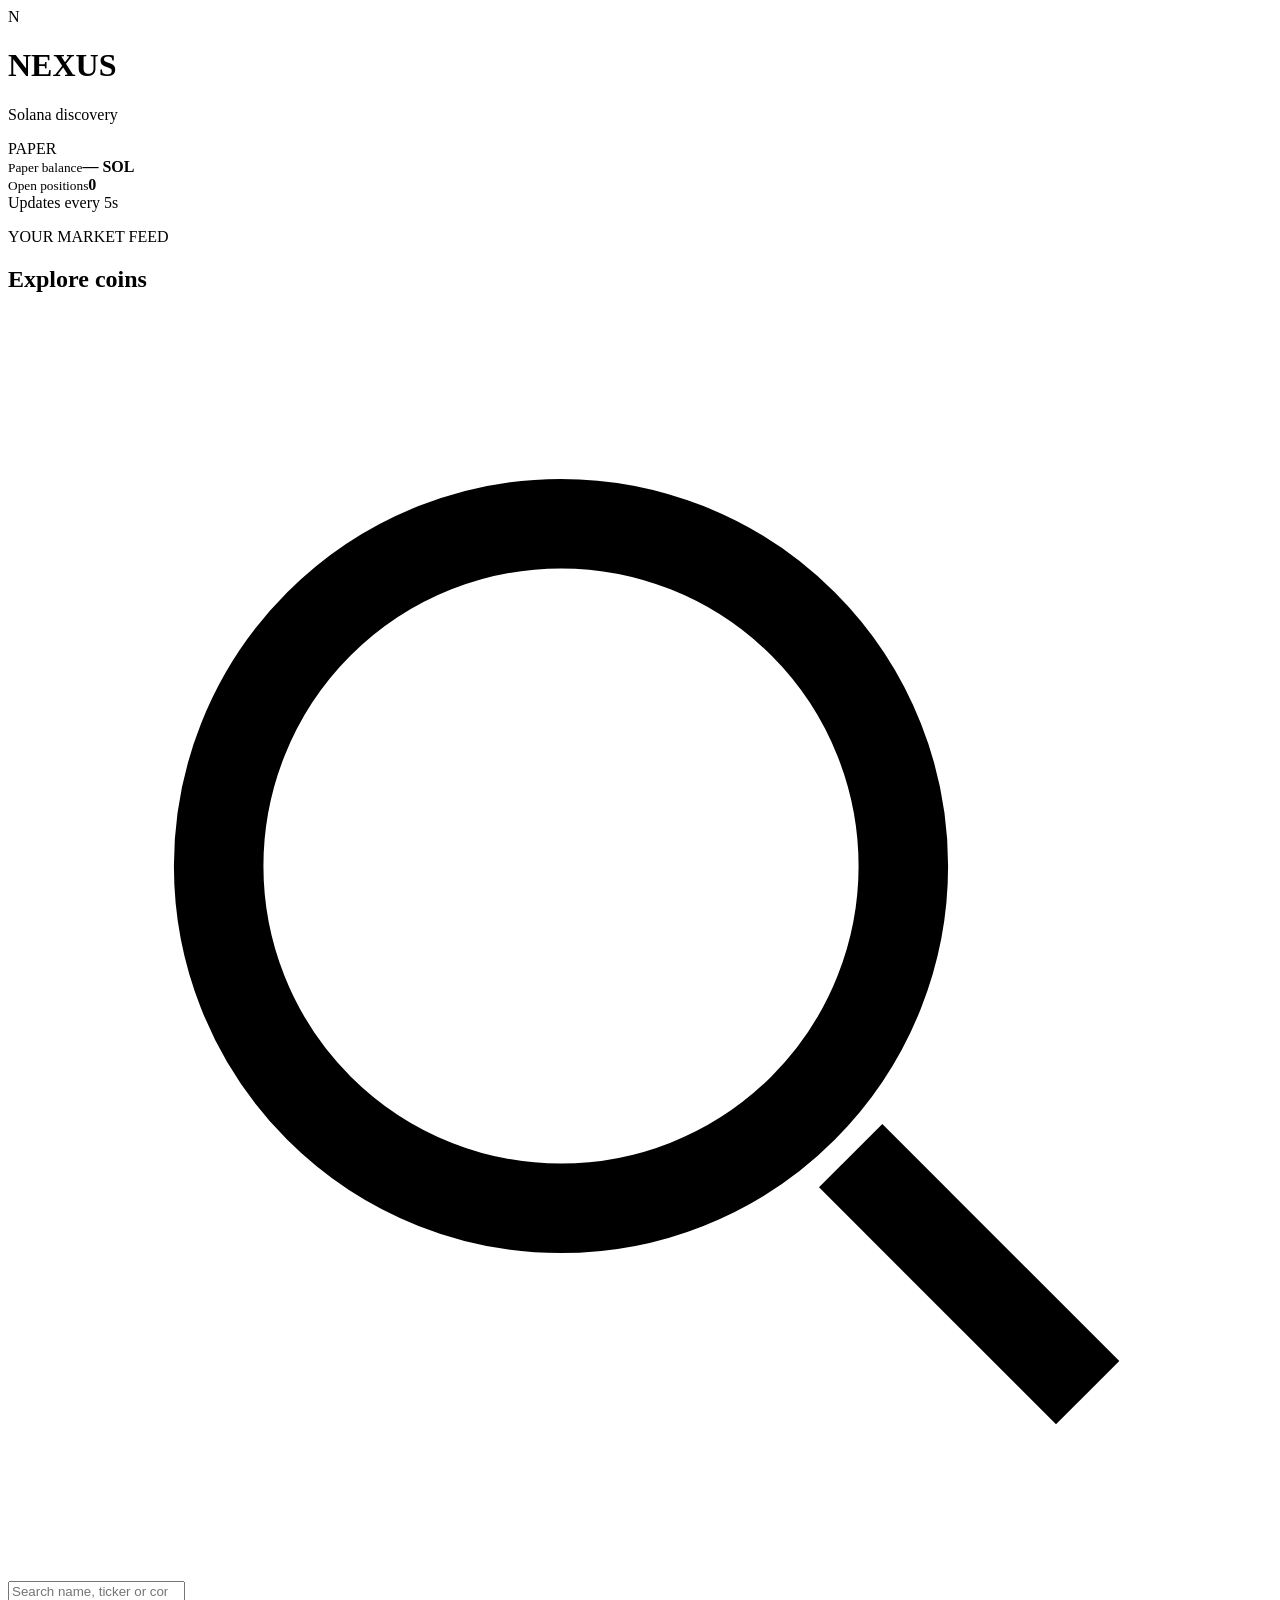
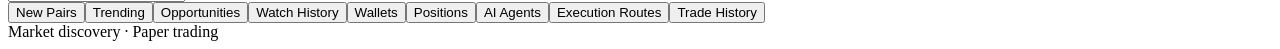
==== dashboard/index.html @ ec361edf "Complete discovery dashboard and tracked-wallet research update" ====
<!doctype html>
<html lang="en">
<head><meta charset="utf-8"><meta name="viewport" content="width=device-width,initial-scale=1"><meta name="theme-color" content="#151719"><title>Nexus · Explore</title><link rel="stylesheet" href="/static/style.css"></head>
<body><main class="shell">
<header><div class="brand"><span class="brand-mark" aria-hidden="true">N</span><div><h1>NEXUS</h1><p>Solana discovery</p></div></div><span id="mode">PAPER</span></header>
<section class="stats" aria-label="Account summary"><div><small>Paper balance</small><strong id="balance">— SOL</strong></div><div><small>Open positions</small><strong id="positions">0</strong></div><span class="refresh-note">Updates every 5s</span></section>
<div class="explore-heading"><div><p class="eyebrow">YOUR MARKET FEED</p><h2>Explore coins</h2></div></div>
<label class="search-box"><svg viewBox="0 0 24 24" fill="none" stroke="currentColor" stroke-width="1.7" aria-hidden="true"><circle cx="10.5" cy="10.5" r="6.5"/><path d="m16 16 4.5 4.5"/></svg><input id="coin-search" type="search" placeholder="Search name, ticker or contract" aria-label="Search loaded coins" autocomplete="off"></label>
<nav aria-label="Dashboard tabs"><button data-v="new">New Pairs</button><button data-v="trending">Trending</button><button data-v="scan">Opportunities</button><button data-v="watch">Watch History</button><button data-v="wallets">Wallets</button><button data-v="positions">Positions</button><button data-v="agents">AI Agents</button><button data-v="routes">Execution Routes</button><button data-v="history">Trade History</button></nav>
<section id="wallet-manager" hidden>
<div class="card"><h2>Wallet tracking</h2><p class="muted">Discover strong traders automatically, or add a public wallet yourself.</p>
<form id="wallet-form"><label>Public wallet address<input id="wallet-address" required minlength="32" maxlength="44" autocomplete="off" placeholder="Solana wallet address"></label><label>Name (optional)<input id="wallet-label" maxlength="100" placeholder="Wallet label"></label><button type="submit">Add wallet</button><p id="wallet-form-message" role="status"></p></form>
</div></section><section id="content" aria-live="polite"></section>
<footer>Market discovery · Paper trading</footer>
</main><script src="/static/app.js"></script></body></html>
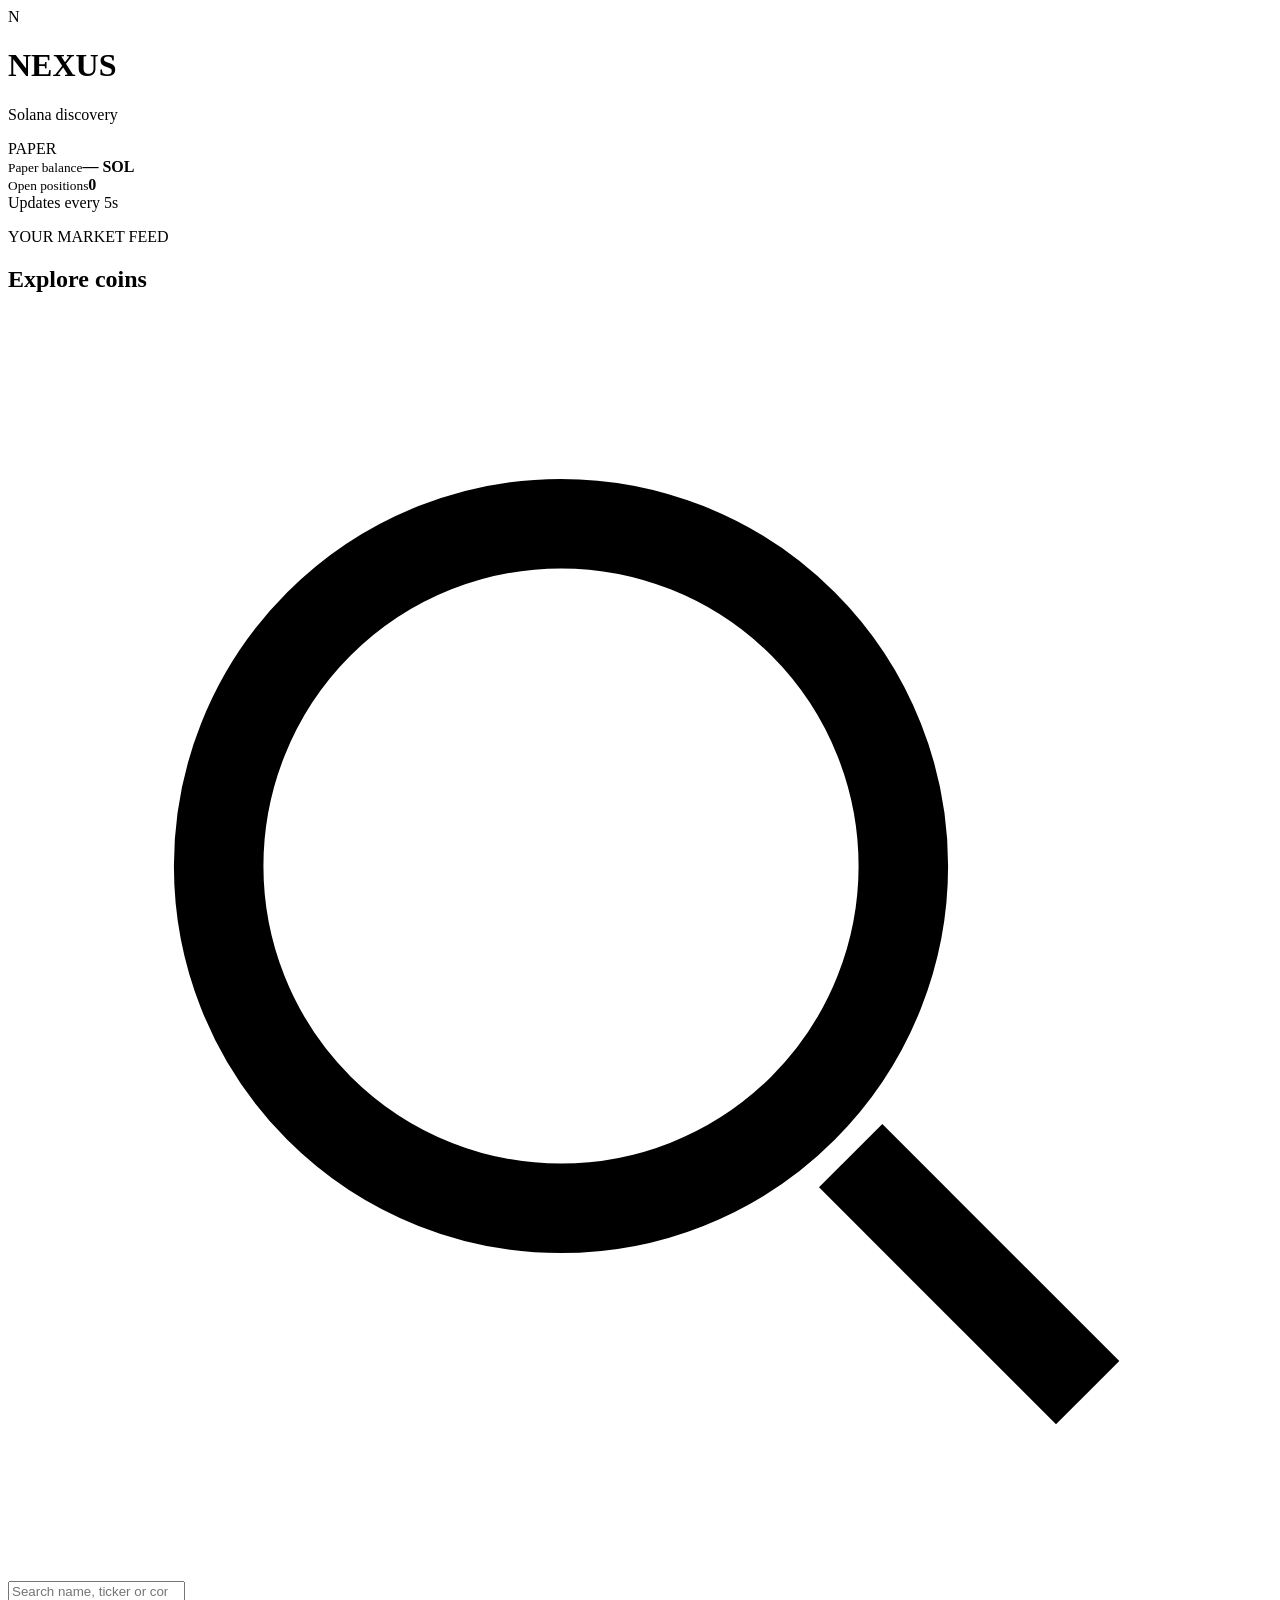
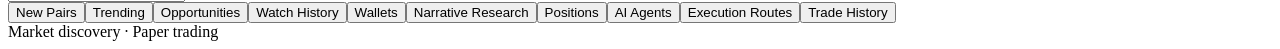
==== commit 8afa2c02: "Learn point-in-time narrative outcomes and add RugCheck security research" ====
--- a/dashboard/index.html
+++ b/dashboard/index.html
@@ -6,7 +6,18 @@
 <section class="stats" aria-label="Account summary"><div><small>Paper balance</small><strong id="balance">— SOL</strong></div><div><small>Open positions</small><strong id="positions">0</strong></div><span class="refresh-note">Updates every 5s</span></section>
 <div class="explore-heading"><div><p class="eyebrow">YOUR MARKET FEED</p><h2>Explore coins</h2></div></div>
 <label class="search-box"><svg viewBox="0 0 24 24" fill="none" stroke="currentColor" stroke-width="1.7" aria-hidden="true"><circle cx="10.5" cy="10.5" r="6.5"/><path d="m16 16 4.5 4.5"/></svg><input id="coin-search" type="search" placeholder="Search name, ticker or contract" aria-label="Search loaded coins" autocomplete="off"></label>
-<nav aria-label="Dashboard tabs"><button data-v="new">New Pairs</button><button data-v="trending">Trending</button><button data-v="scan">Opportunities</button><button data-v="watch">Watch History</button><button data-v="wallets">Wallets</button><button data-v="positions">Positions</button><button data-v="agents">AI Agents</button><button data-v="routes">Execution Routes</button><button data-v="history">Trade History</button></nav>
+<nav aria-label="Dashboard tabs"><button data-v="new">New Pairs</button><button data-v="trending">Trending</button><button data-v="scan">Opportunities</button><button data-v="watch">Watch History</button><button data-v="wallets">Wallets</button><button data-v="research">Narrative Research</button><button data-v="positions">Positions</button><button data-v="agents">AI Agents</button><button data-v="routes">Execution Routes</button><button data-v="history">Trade History</button></nav>
+<section id="research-manager" hidden><div class="card"><h2>Narrative evidence</h2><p class="muted">Save what you know now. A token gift is not a buy or endorsement. Verification below is your source review, not automatic authentication.</p>
+<form id="research-form">
+<label>Coin contract<input id="research-mint" required minlength="32" maxlength="44" placeholder="Coin mint address" autocomplete="off"></label>
+<label>Wallet<input id="research-wallet" required minlength="32" maxlength="44" placeholder="Public wallet address" autocomplete="off"></label>
+<label>Person / narrative tie<input id="research-subject" maxlength="100" placeholder="Name or lore connection"></label>
+<label>Wallet identity<select id="research-identity"><option value="unknown">Unknown</option><option value="alleged">Alleged owner</option><option value="verified">Verified by my source review</option></select></label>
+<label>Endorsement<select id="research-endorsement"><option value="unknown">Unknown</option><option value="speculative">Speculation only</option><option value="confirmed">Confirmed by my source review</option><option value="denied">Denied by source</option></select></label>
+<label>Source link<input id="research-source" type="url" maxlength="500" placeholder="https://x.com/... or other primary source"></label>
+<label>Notes<input id="research-note" maxlength="500" placeholder="What was sent or claimed?"></label>
+<button type="submit">Save evidence</button><p id="research-message" role="status"></p>
+</form></div></section>
 <section id="wallet-manager" hidden>
 <div class="card"><h2>Wallet tracking</h2><p class="muted">Discover strong traders automatically, or add a public wallet yourself.</p>
 <form id="wallet-form"><label>Public wallet address<input id="wallet-address" required minlength="32" maxlength="44" autocomplete="off" placeholder="Solana wallet address"></label><label>Name (optional)<input id="wallet-label" maxlength="100" placeholder="Wallet label"></label><button type="submit">Add wallet</button><p id="wallet-form-message" role="status"></p></form>
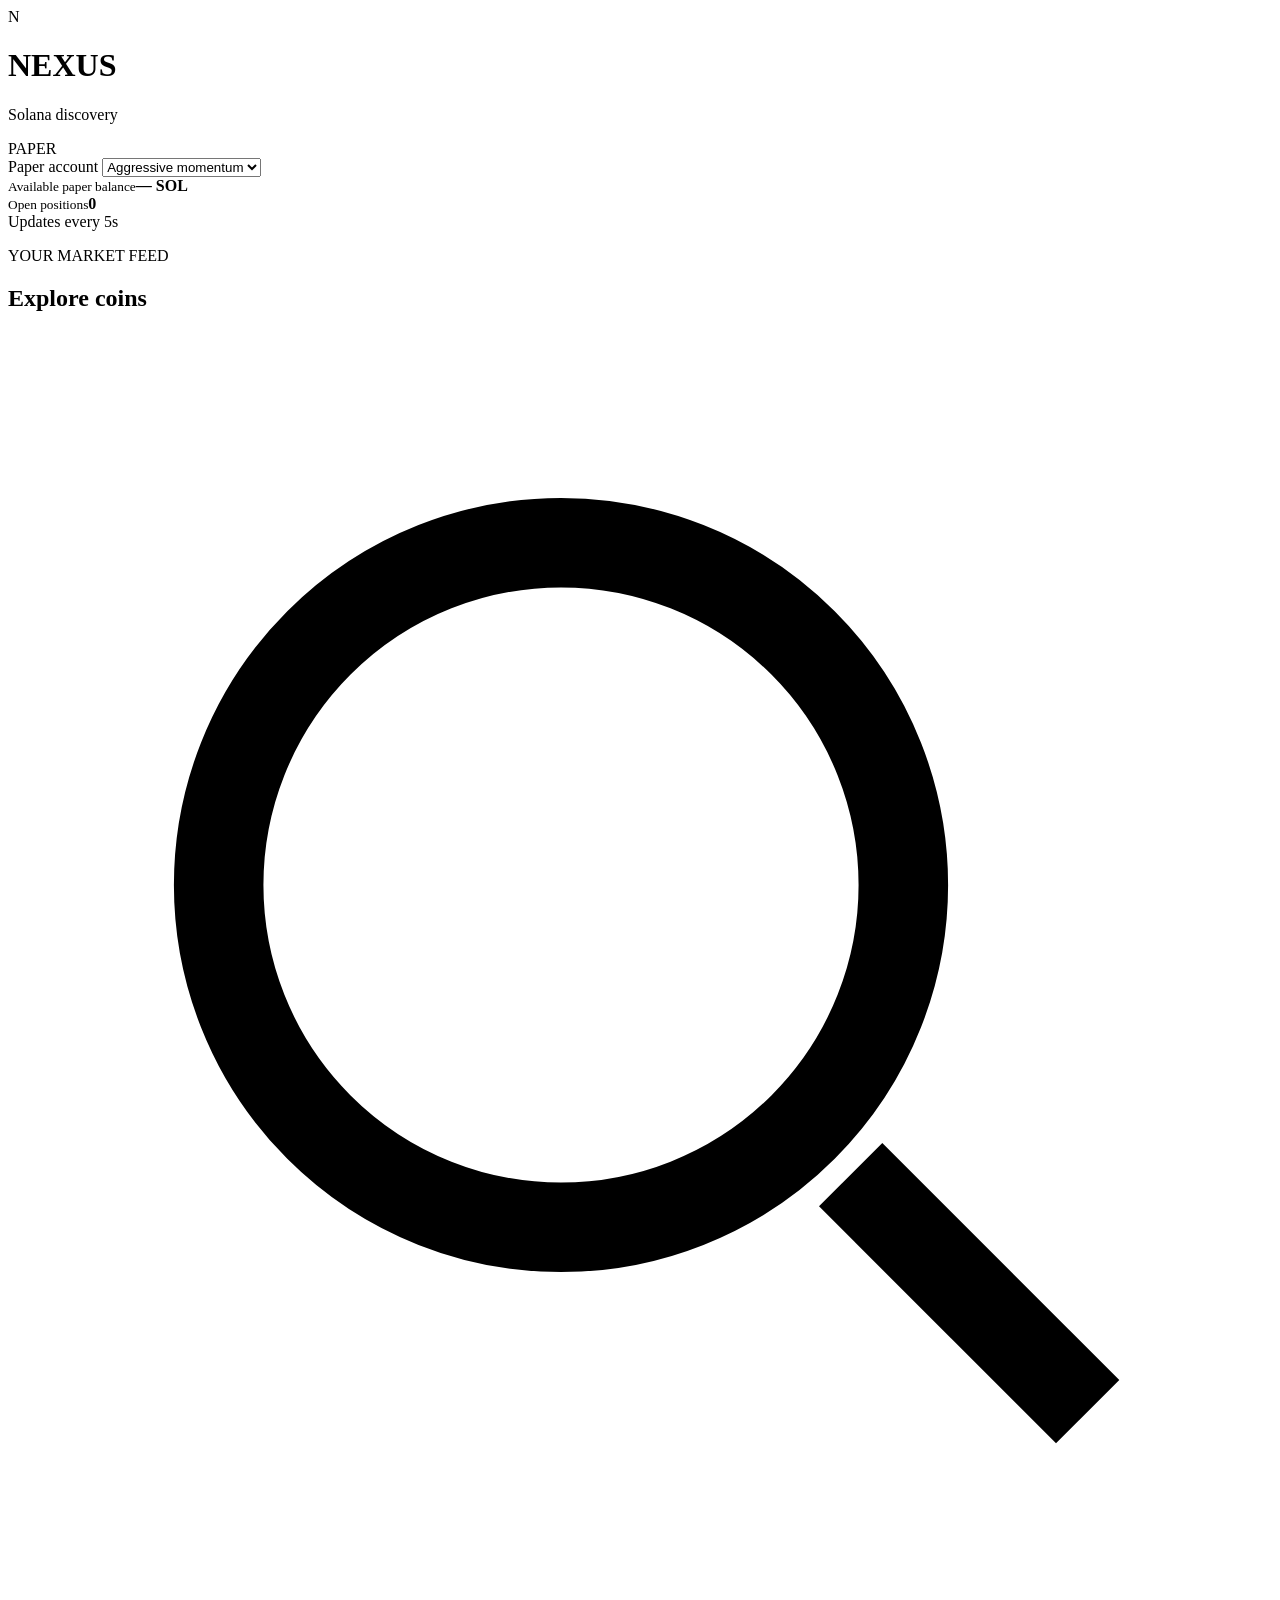
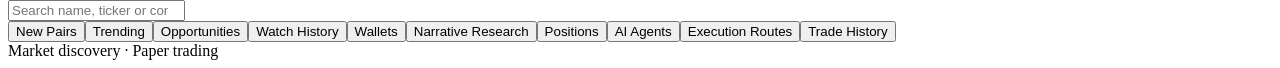
==== commit 52a2713c: "Show selected paper account in balance positions and trade history" ====
--- a/dashboard/index.html
+++ b/dashboard/index.html
@@ -3,7 +3,8 @@
 <head><meta charset="utf-8"><meta name="viewport" content="width=device-width,initial-scale=1"><meta name="theme-color" content="#151719"><title>Nexus · Explore</title><link rel="stylesheet" href="/static/style.css"></head>
 <body><main class="shell">
 <header><div class="brand"><span class="brand-mark" aria-hidden="true">N</span><div><h1>NEXUS</h1><p>Solana discovery</p></div></div><span id="mode">PAPER</span></header>
-<section class="stats" aria-label="Account summary"><div><small>Paper balance</small><strong id="balance">— SOL</strong></div><div><small>Open positions</small><strong id="positions">0</strong></div><span class="refresh-note">Updates every 5s</span></section>
+<label class="account-picker">Paper account <select id="paper-account"><option value="aggressive">Aggressive momentum</option><option value="original">Original AI strategy</option></select></label>
+<section class="stats" aria-label="Account summary"><div><small id="balance-label">Available paper balance</small><strong id="balance">— SOL</strong></div><div><small>Open positions</small><strong id="positions">0</strong></div><span class="refresh-note">Updates every 5s</span></section>
 <div class="explore-heading"><div><p class="eyebrow">YOUR MARKET FEED</p><h2>Explore coins</h2></div></div>
 <label class="search-box"><svg viewBox="0 0 24 24" fill="none" stroke="currentColor" stroke-width="1.7" aria-hidden="true"><circle cx="10.5" cy="10.5" r="6.5"/><path d="m16 16 4.5 4.5"/></svg><input id="coin-search" type="search" placeholder="Search name, ticker or contract" aria-label="Search loaded coins" autocomplete="off"></label>
 <nav aria-label="Dashboard tabs"><button data-v="new">New Pairs</button><button data-v="trending">Trending</button><button data-v="scan">Opportunities</button><button data-v="watch">Watch History</button><button data-v="wallets">Wallets</button><button data-v="research">Narrative Research</button><button data-v="positions">Positions</button><button data-v="agents">AI Agents</button><button data-v="routes">Execution Routes</button><button data-v="history">Trade History</button></nav>
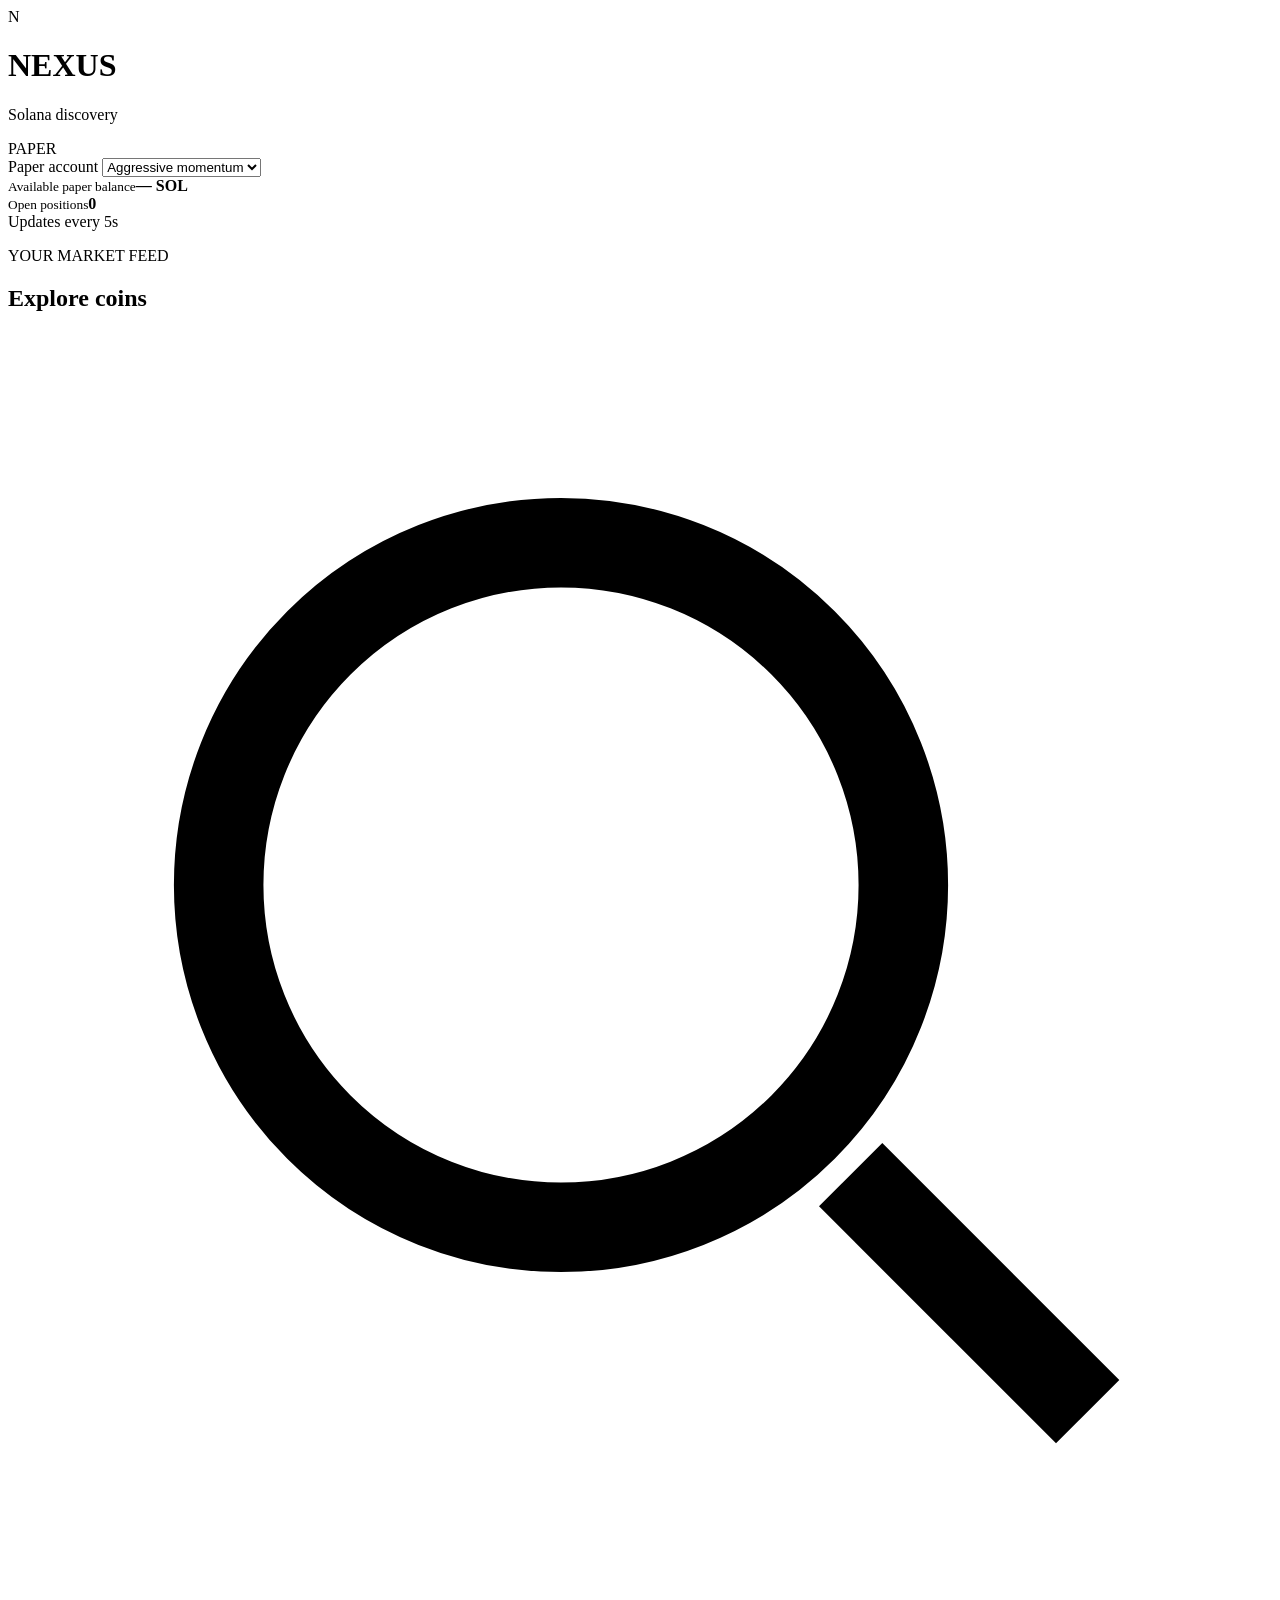
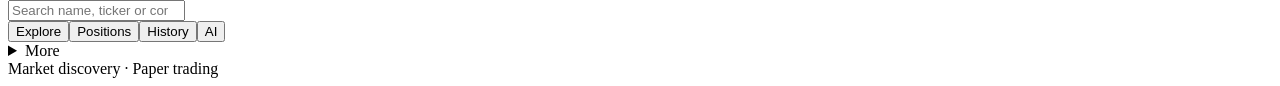
==== commit 064c66ee: "Refresh dashboard with deep navy theme and compact navigation" ====
--- a/dashboard/index.html
+++ b/dashboard/index.html
@@ -1,13 +1,13 @@
 <!doctype html>
 <html lang="en">
-<head><meta charset="utf-8"><meta name="viewport" content="width=device-width,initial-scale=1"><meta name="theme-color" content="#151719"><title>Nexus · Explore</title><link rel="stylesheet" href="/static/style.css"></head>
+<head><meta charset="utf-8"><meta name="viewport" content="width=device-width,initial-scale=1"><meta name="theme-color" content="#050e1c"><title>Nexus · Explore</title><link rel="stylesheet" href="/static/style.css?v=navy-1"></head>
 <body><main class="shell">
 <header><div class="brand"><span class="brand-mark" aria-hidden="true">N</span><div><h1>NEXUS</h1><p>Solana discovery</p></div></div><span id="mode">PAPER</span></header>
 <label class="account-picker">Paper account <select id="paper-account"><option value="aggressive">Aggressive momentum</option><option value="original">Original AI strategy</option></select></label>
 <section class="stats" aria-label="Account summary"><div><small id="balance-label">Available paper balance</small><strong id="balance">— SOL</strong></div><div><small>Open positions</small><strong id="positions">0</strong></div><span class="refresh-note">Updates every 5s</span></section>
 <div class="explore-heading"><div><p class="eyebrow">YOUR MARKET FEED</p><h2>Explore coins</h2></div></div>
 <label class="search-box"><svg viewBox="0 0 24 24" fill="none" stroke="currentColor" stroke-width="1.7" aria-hidden="true"><circle cx="10.5" cy="10.5" r="6.5"/><path d="m16 16 4.5 4.5"/></svg><input id="coin-search" type="search" placeholder="Search name, ticker or contract" aria-label="Search loaded coins" autocomplete="off"></label>
-<nav aria-label="Dashboard tabs"><button data-v="new">New Pairs</button><button data-v="trending">Trending</button><button data-v="scan">Opportunities</button><button data-v="watch">Watch History</button><button data-v="wallets">Wallets</button><button data-v="research">Narrative Research</button><button data-v="positions">Positions</button><button data-v="agents">AI Agents</button><button data-v="routes">Execution Routes</button><button data-v="history">Trade History</button></nav>
+<nav aria-label="Dashboard tabs"><button data-v="new">Explore</button><button data-v="positions">Positions</button><button data-v="history">History</button><button data-v="agents">AI</button><details class="nav-more"><summary>More</summary><div class="more-tabs"><button data-v="trending">Trending</button><button data-v="scan">Opportunities</button><button data-v="watch">Watch History</button><button data-v="wallets">Wallets</button><button data-v="research">Narrative Research</button><button data-v="routes">Execution Routes</button></div></details></nav>
 <section id="research-manager" hidden><div class="card"><h2>Narrative evidence</h2><p class="muted">Save what you know now. A token gift is not a buy or endorsement. Verification below is your source review, not automatic authentication.</p>
 <form id="research-form">
 <label>Coin contract<input id="research-mint" required minlength="32" maxlength="44" placeholder="Coin mint address" autocomplete="off"></label>
@@ -18,10 +18,13 @@
 <label>Source link<input id="research-source" type="url" maxlength="500" placeholder="https://x.com/... or other primary source"></label>
 <label>Notes<input id="research-note" maxlength="500" placeholder="What was sent or claimed?"></label>
 <button type="submit">Save evidence</button><p id="research-message" role="status"></p>
-</form></div></section>
+</form>
+<h3>Volume &amp; engagement review</h3><p class="muted">Use the coin contract above. Your review stays separate from provider evidence and does not automatically block paper trades.</p>
+<form id="activity-form"><label>Volume<select id="activity-volume"><option value="unknown">Unknown / clear my previous label</option><option value="suspected">Suspected manipulation</option><option value="genuine">Appears genuine to me</option></select></label><label>Engagement<select id="activity-engagement"><option value="unknown">Unknown / clear my previous label</option><option value="suspected">Suspected fake or bot engagement</option><option value="genuine">Appears genuine to me</option></select></label><label>Source (optional)<input id="activity-source" type="url" maxlength="500" placeholder="https://..."></label><label>What did you observe?<input id="activity-note" maxlength="500" placeholder="Repeated bot replies, linked wallets, unusual chart..."></label><button type="submit">Save activity review</button><p id="activity-message" role="status"></p></form>
+</div></section>
 <section id="wallet-manager" hidden>
 <div class="card"><h2>Wallet tracking</h2><p class="muted">Discover strong traders automatically, or add a public wallet yourself.</p>
 <form id="wallet-form"><label>Public wallet address<input id="wallet-address" required minlength="32" maxlength="44" autocomplete="off" placeholder="Solana wallet address"></label><label>Name (optional)<input id="wallet-label" maxlength="100" placeholder="Wallet label"></label><button type="submit">Add wallet</button><p id="wallet-form-message" role="status"></p></form>
 </div></section><section id="content" aria-live="polite"></section>
 <footer>Market discovery · Paper trading</footer>
-</main><script src="/static/app.js"></script></body></html>
+</main><script src="/static/app.js?v=navy-1"></script></body></html>
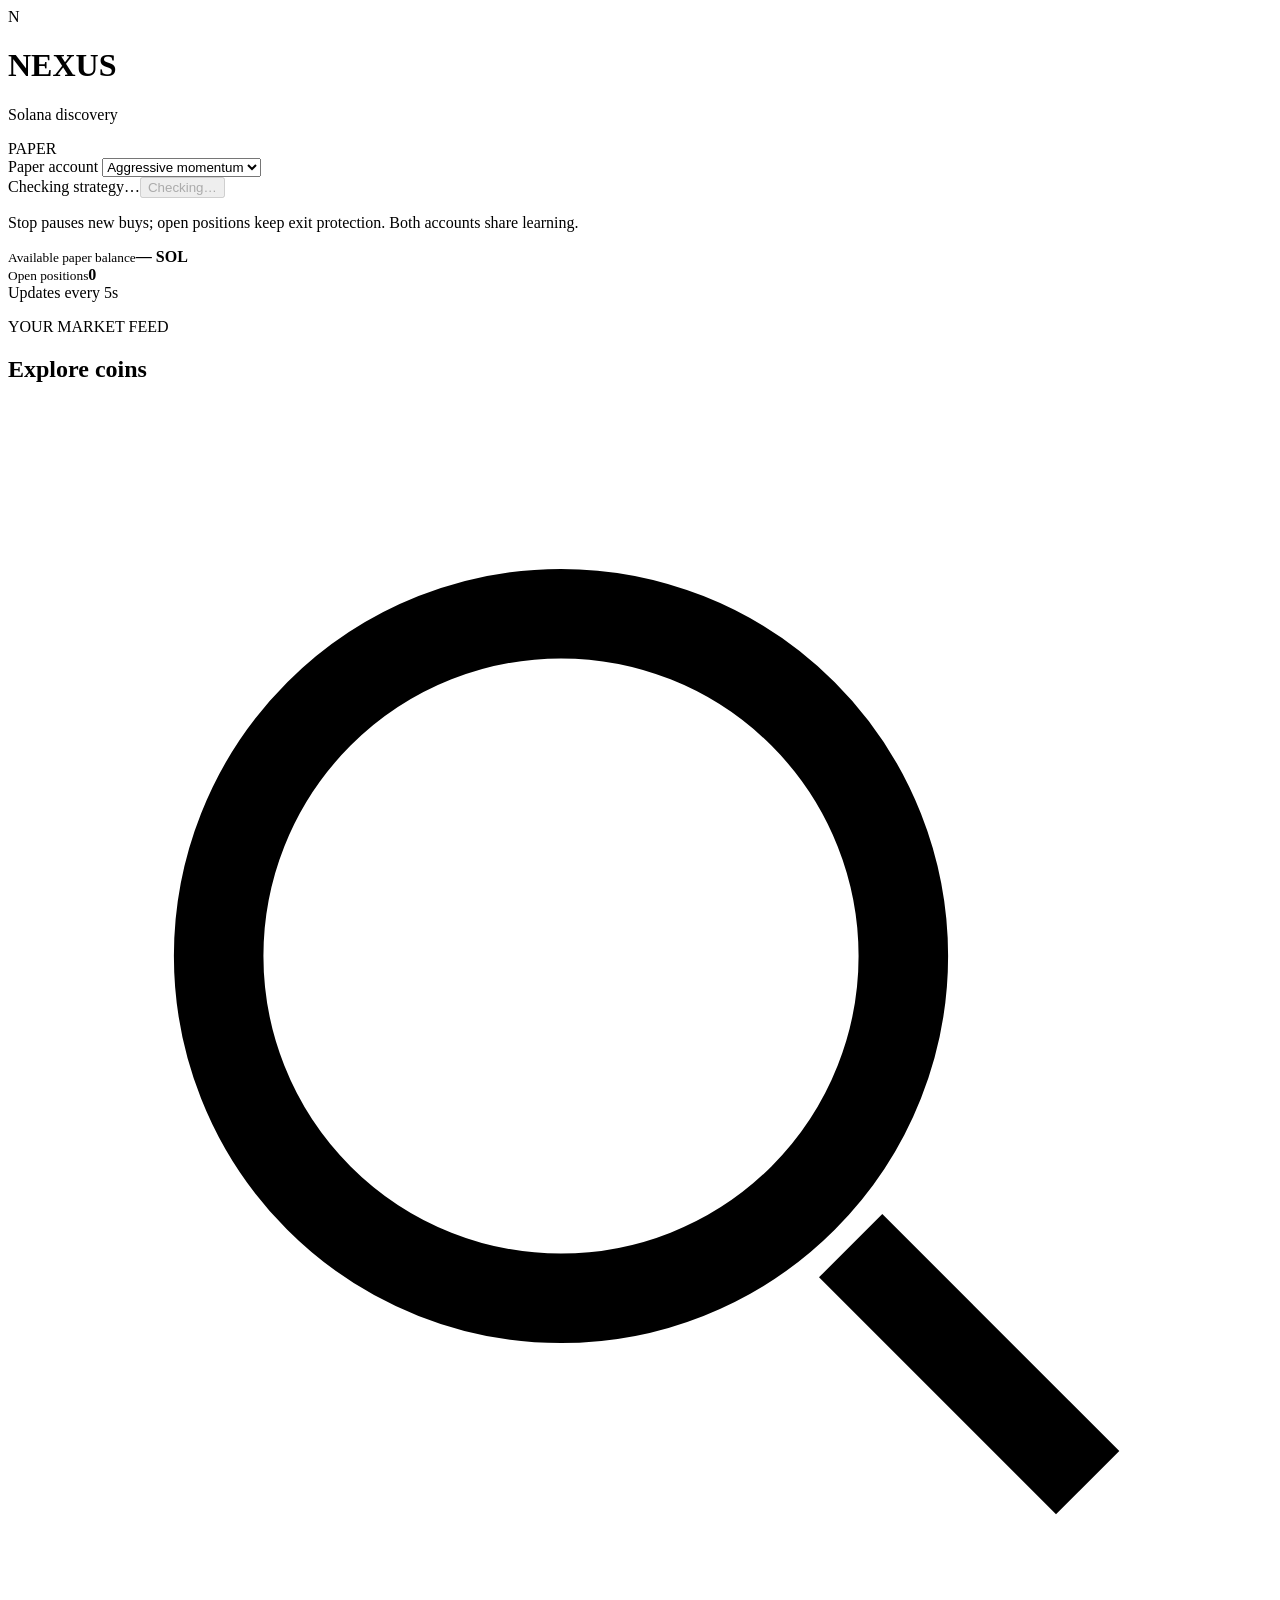
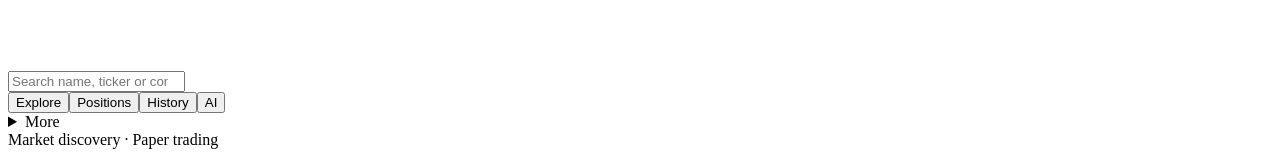
==== commit 393c3023: "Add independent paper strategy controls and cross-account learning evidence" ====
--- a/dashboard/index.html
+++ b/dashboard/index.html
@@ -1,9 +1,10 @@
 <!doctype html>
 <html lang="en">
-<head><meta charset="utf-8"><meta name="viewport" content="width=device-width,initial-scale=1"><meta name="theme-color" content="#050e1c"><title>Nexus · Explore</title><link rel="stylesheet" href="/static/style.css?v=navy-1"></head>
+<head><meta charset="utf-8"><meta name="viewport" content="width=device-width,initial-scale=1"><meta name="theme-color" content="#050e1c"><title>Nexus · Explore</title><link rel="stylesheet" href="/static/style.css?v=navy-3"></head>
 <body><main class="shell">
 <header><div class="brand"><span class="brand-mark" aria-hidden="true">N</span><div><h1>NEXUS</h1><p>Solana discovery</p></div></div><span id="mode">PAPER</span></header>
 <label class="account-picker">Paper account <select id="paper-account"><option value="aggressive">Aggressive momentum</option><option value="original">Original AI strategy</option></select></label>
+<div class="account-control"><span id="account-run-status" role="status">Checking strategy…</span><button id="account-run-toggle" disabled>Checking…</button></div><p class="control-note">Stop pauses new buys; open positions keep exit protection. Both accounts share learning.</p>
 <section class="stats" aria-label="Account summary"><div><small id="balance-label">Available paper balance</small><strong id="balance">— SOL</strong></div><div><small>Open positions</small><strong id="positions">0</strong></div><span class="refresh-note">Updates every 5s</span></section>
 <div class="explore-heading"><div><p class="eyebrow">YOUR MARKET FEED</p><h2>Explore coins</h2></div></div>
 <label class="search-box"><svg viewBox="0 0 24 24" fill="none" stroke="currentColor" stroke-width="1.7" aria-hidden="true"><circle cx="10.5" cy="10.5" r="6.5"/><path d="m16 16 4.5 4.5"/></svg><input id="coin-search" type="search" placeholder="Search name, ticker or contract" aria-label="Search loaded coins" autocomplete="off"></label>
@@ -27,4 +28,4 @@
 <form id="wallet-form"><label>Public wallet address<input id="wallet-address" required minlength="32" maxlength="44" autocomplete="off" placeholder="Solana wallet address"></label><label>Name (optional)<input id="wallet-label" maxlength="100" placeholder="Wallet label"></label><button type="submit">Add wallet</button><p id="wallet-form-message" role="status"></p></form>
 </div></section><section id="content" aria-live="polite"></section>
 <footer>Market discovery · Paper trading</footer>
-</main><script src="/static/app.js?v=navy-1"></script></body></html>
+</main><script src="/static/app.js?v=navy-3"></script></body></html>
